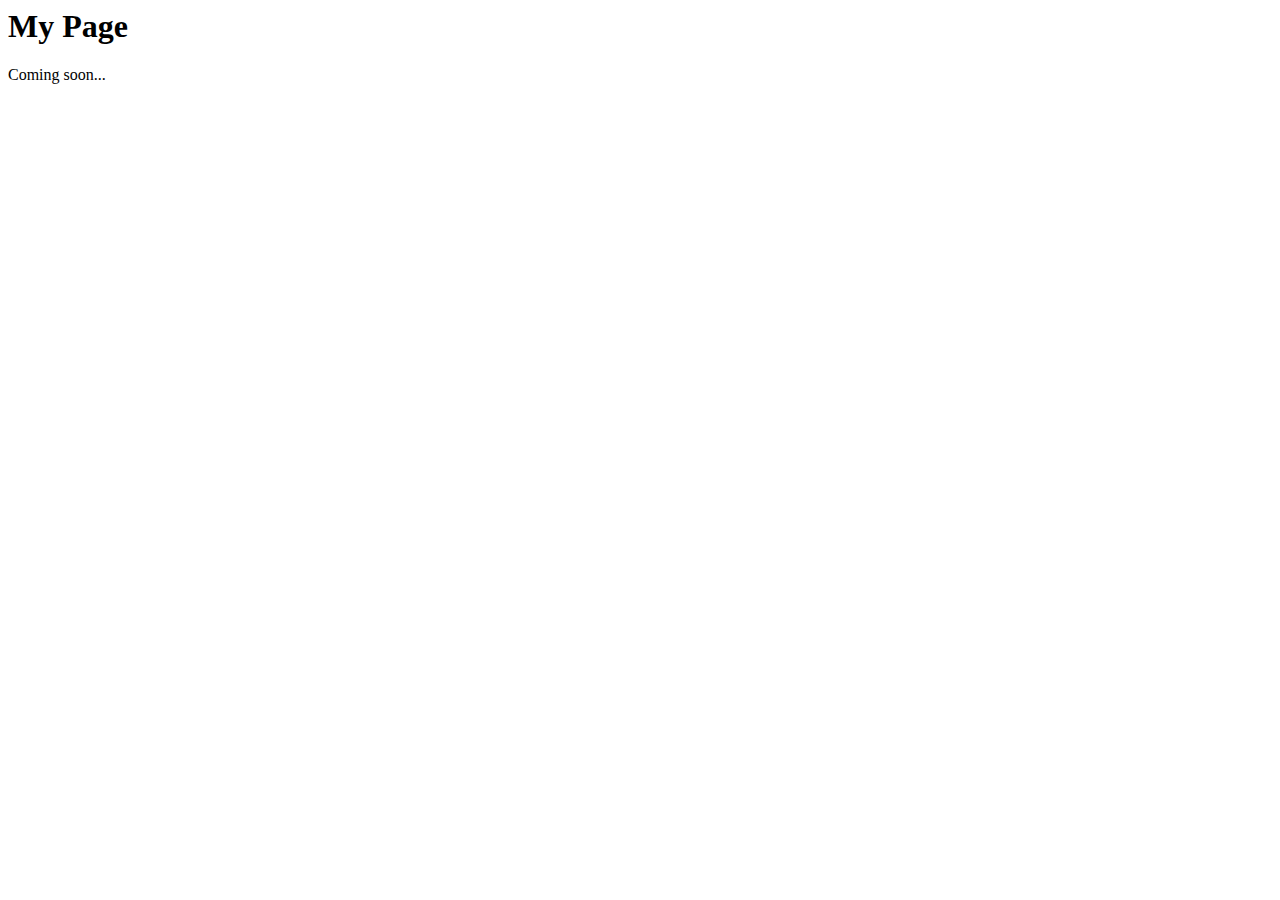
==== index.html @ bdb6a392 "Create index.html" ====
<html lang="en">
<head>
    <meta charset="UTF-8">
    <meta http-equiv="X-UA-Compatible" content="IE=edge">
    <meta name="viewport" content="width=device-width, initial-scale=1.0">
    <title>Document</title>
</head>
<body>
    <h1>My Page</h1>
    <p>Coming soon...</p>
</body>
</html>
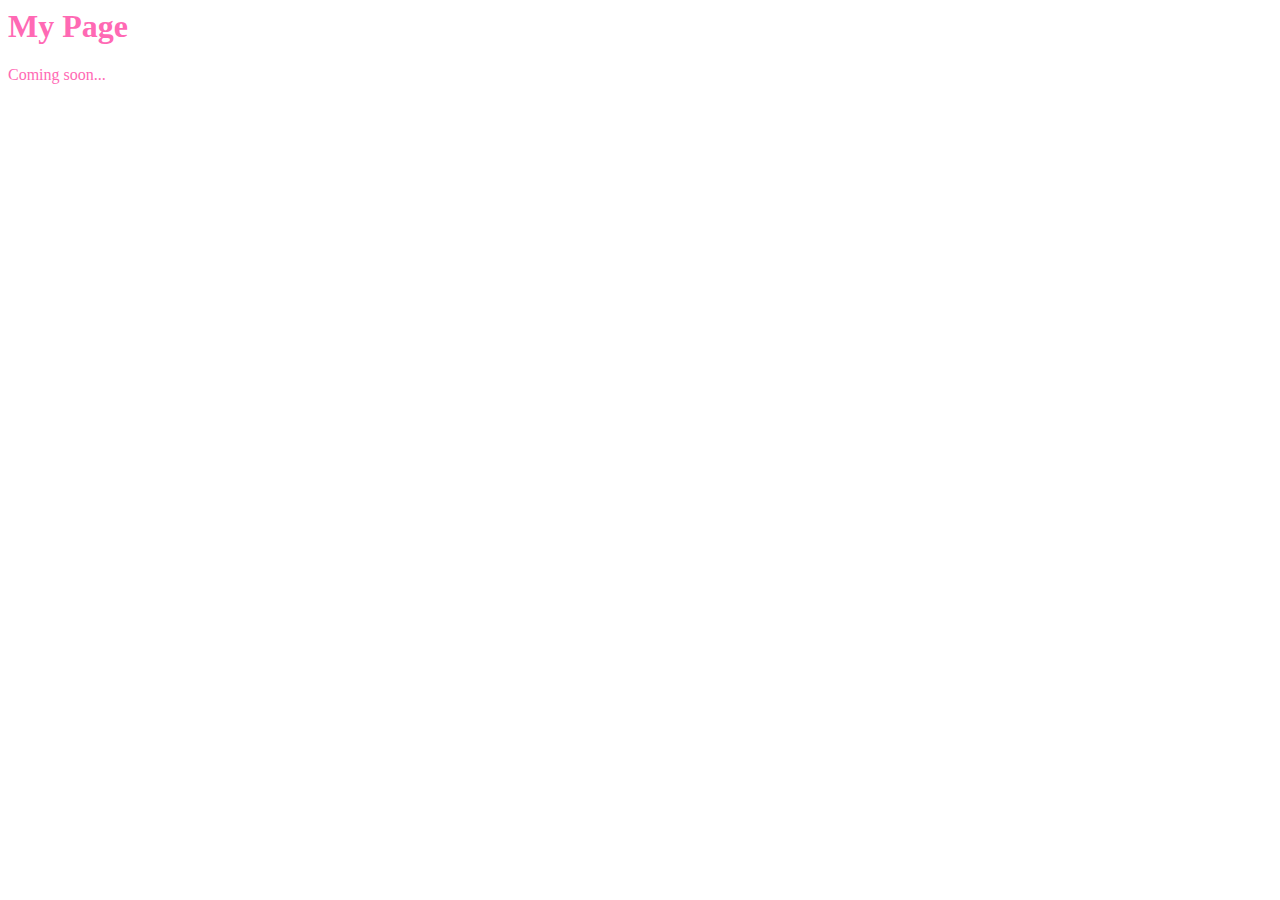
==== commit 7a392fec: "Update index.html" ====
--- a/index.html
+++ b/index.html
@@ -3,6 +3,7 @@
     <meta charset="UTF-8">
     <meta http-equiv="X-UA-Compatible" content="IE=edge">
     <meta name="viewport" content="width=device-width, initial-scale=1.0">
+    <link rel="stylesheet" href="styles.css">
     <title>Document</title>
 </head>
 <body>
--- a/styles.css
+++ b/styles.css
@@ -0,0 +1,3 @@
+body {
+  color: hotpink;
+}
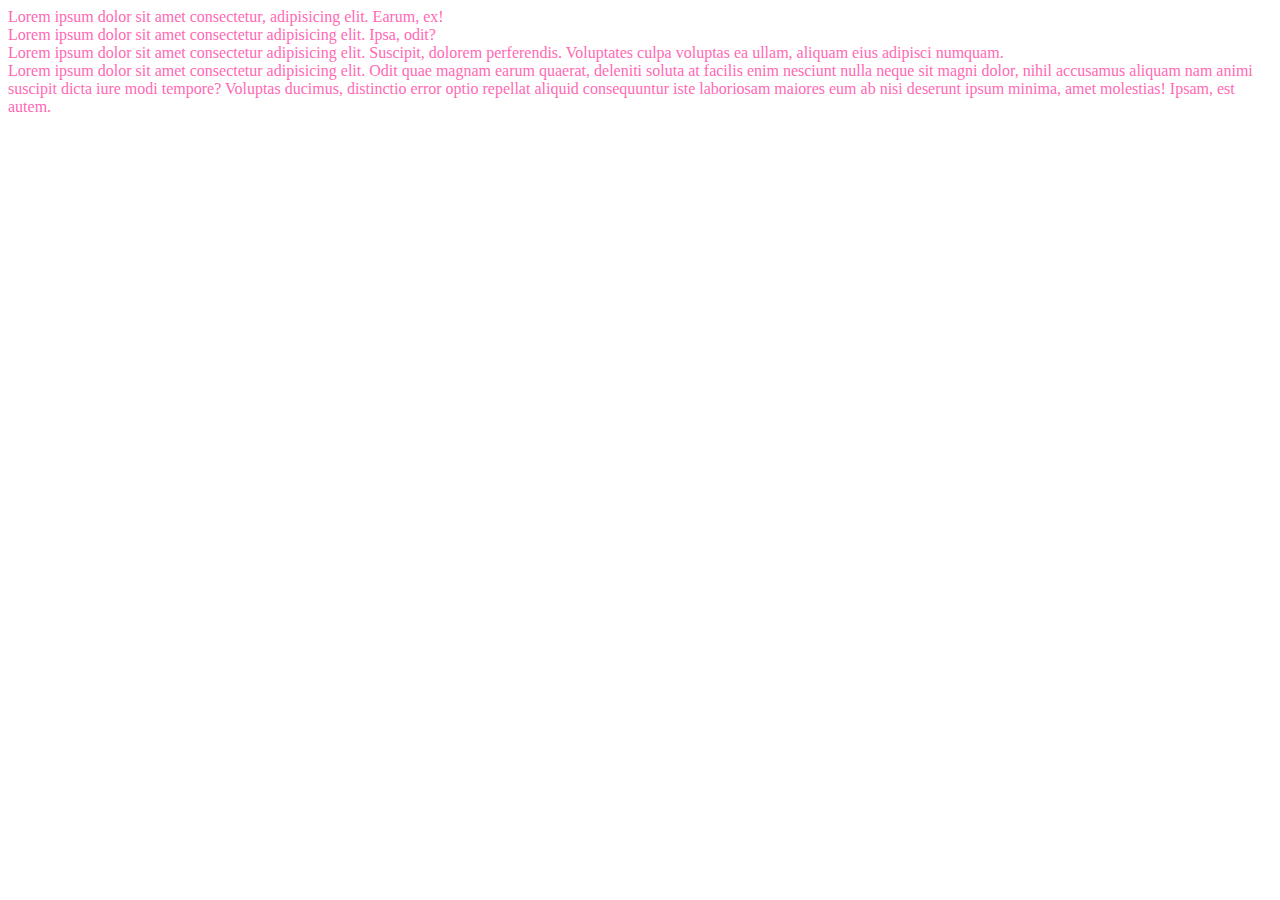
==== commit 9b1cbc43: "Update index.html" ====
--- a/index.html
+++ b/index.html
@@ -4,10 +4,14 @@
     <meta http-equiv="X-UA-Compatible" content="IE=edge">
     <meta name="viewport" content="width=device-width, initial-scale=1.0">
     <link rel="stylesheet" href="styles.css">
-    <title>Document</title>
+    <title>Tribute Page</title>
 </head>
 <body>
-    <h1>My Page</h1>
-    <p>Coming soon...</p>
+    <div class="container">
+        <div class="uno">Lorem ipsum dolor sit amet consectetur, adipisicing elit. Earum, ex!</div>
+        <div class="dos">Lorem ipsum dolor sit amet consectetur adipisicing elit. Ipsa, odit?</div>
+        <div class="tres">Lorem ipsum dolor sit amet consectetur adipisicing elit. Suscipit, dolorem perferendis. Voluptates culpa voluptas ea ullam, aliquam eius adipisci numquam. </div>
+        <div class="cuatro">Lorem ipsum dolor sit amet consectetur adipisicing elit. Odit quae magnam earum quaerat, deleniti soluta at facilis enim nesciunt nulla neque sit magni dolor, nihil accusamus aliquam nam animi suscipit dicta iure modi tempore? Voluptas ducimus, distinctio error optio repellat aliquid consequuntur iste laboriosam maiores eum ab nisi deserunt ipsum minima, amet molestias! Ipsam, est autem. </div>
+    </div>
 </body>
 </html>
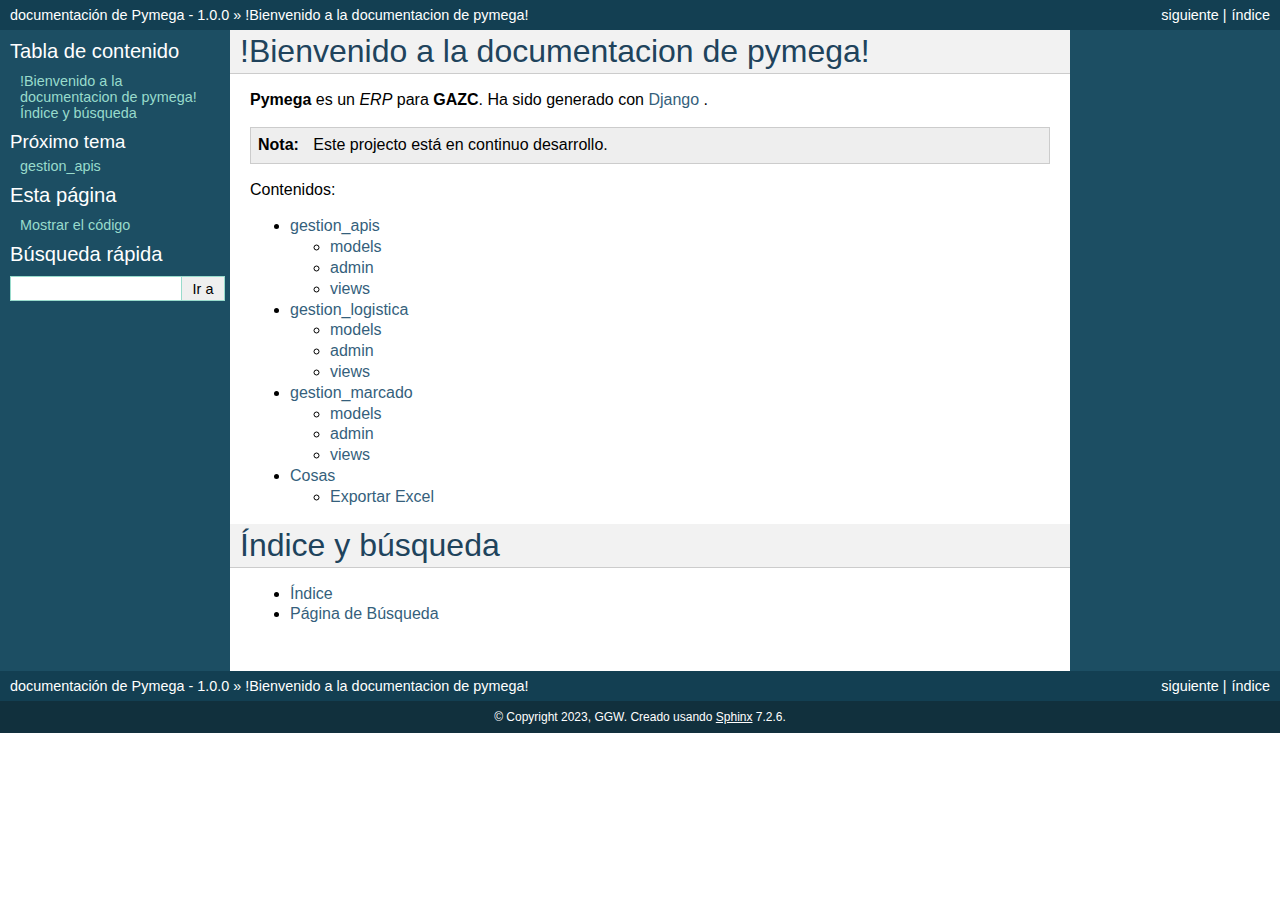
==== commit f3cb1f8e: "Add files via upload" ====
--- a/index.html
+++ b/index.html
@@ -1,17 +1,142 @@
-<html lang="en">
-<head>
-    <meta charset="UTF-8">
-    <meta http-equiv="X-UA-Compatible" content="IE=edge">
-    <meta name="viewport" content="width=device-width, initial-scale=1.0">
-    <link rel="stylesheet" href="styles.css">
-    <title>Tribute Page</title>
-</head>
-<body>
-    <div class="container">
-        <div class="uno">Lorem ipsum dolor sit amet consectetur, adipisicing elit. Earum, ex!</div>
-        <div class="dos">Lorem ipsum dolor sit amet consectetur adipisicing elit. Ipsa, odit?</div>
-        <div class="tres">Lorem ipsum dolor sit amet consectetur adipisicing elit. Suscipit, dolorem perferendis. Voluptates culpa voluptas ea ullam, aliquam eius adipisci numquam. </div>
-        <div class="cuatro">Lorem ipsum dolor sit amet consectetur adipisicing elit. Odit quae magnam earum quaerat, deleniti soluta at facilis enim nesciunt nulla neque sit magni dolor, nihil accusamus aliquam nam animi suscipit dicta iure modi tempore? Voluptas ducimus, distinctio error optio repellat aliquid consequuntur iste laboriosam maiores eum ab nisi deserunt ipsum minima, amet molestias! Ipsam, est autem. </div>
-    </div>
-</body>
-</html>
+<!DOCTYPE html>
+
+<html lang="es" data-content_root="./">
+  <head>
+    <meta charset="utf-8" />
+    <meta name="viewport" content="width=device-width, initial-scale=1.0" /><meta name="viewport" content="width=device-width, initial-scale=1" />
+
+    <title>!Bienvenido a la documentacion de pymega! &#8212; documentación de Pymega - 1.0.0</title>
+    <link rel="stylesheet" type="text/css" href="_static/pygments.css?v=b76e3c8a" />
+    <link rel="stylesheet" type="text/css" href="_static/classic.css?v=514cf933" />
+    
+    <script src="_static/documentation_options.js?v=36c4ab74"></script>
+    <script src="_static/doctools.js?v=888ff710"></script>
+    <script src="_static/sphinx_highlight.js?v=dc90522c"></script>
+    <script src="_static/translations.js?v=efdbd0b9"></script>
+    
+    <link rel="index" title="Índice" href="genindex.html" />
+    <link rel="search" title="Búsqueda" href="search.html" />
+    <link rel="next" title="gestion_apis" href="gestion_apis.html" /> 
+  </head><body>
+    <div class="related" role="navigation" aria-label="related navigation">
+      <h3>Navegación</h3>
+      <ul>
+        <li class="right" style="margin-right: 10px">
+          <a href="genindex.html" title="Índice General"
+             accesskey="I">índice</a></li>
+        <li class="right" >
+          <a href="gestion_apis.html" title="gestion_apis"
+             accesskey="N">siguiente</a> |</li>
+        <li class="nav-item nav-item-0"><a href="#">documentación de Pymega - 1.0.0</a> &#187;</li>
+        <li class="nav-item nav-item-this"><a href="">!Bienvenido a la documentacion de pymega!</a></li> 
+      </ul>
+    </div>  
+
+    <div class="document">
+      <div class="documentwrapper">
+        <div class="bodywrapper">
+          <div class="body" role="main">
+            
+  <section id="bienvenido-a-la-documentacion-de-pymega">
+<h1>!Bienvenido a la documentacion de pymega!<a class="headerlink" href="#bienvenido-a-la-documentacion-de-pymega" title="Link to this heading">¶</a></h1>
+<p><strong>Pymega</strong> es un <em>ERP</em> para <strong>GAZC</strong>. Ha sido generado con <a class="reference external" href="https://www.djangoproject.com/">Django</a> .</p>
+<div class="admonition note">
+<p class="admonition-title">Nota</p>
+<p>Este projecto está en continuo desarrollo.</p>
+</div>
+<div class="toctree-wrapper compound">
+<p class="caption" role="heading"><span class="caption-text">Contenidos:</span></p>
+<ul>
+<li class="toctree-l1"><a class="reference internal" href="gestion_apis.html">gestion_apis</a><ul>
+<li class="toctree-l2"><a class="reference internal" href="gestion_apis.html#models">models</a></li>
+<li class="toctree-l2"><a class="reference internal" href="gestion_apis.html#admin">admin</a></li>
+<li class="toctree-l2"><a class="reference internal" href="gestion_apis.html#views">views</a></li>
+</ul>
+</li>
+<li class="toctree-l1"><a class="reference internal" href="gestion_logistica.html">gestion_logistica</a><ul>
+<li class="toctree-l2"><a class="reference internal" href="gestion_logistica.html#models">models</a></li>
+<li class="toctree-l2"><a class="reference internal" href="gestion_logistica.html#admin">admin</a></li>
+<li class="toctree-l2"><a class="reference internal" href="gestion_logistica.html#views">views</a></li>
+</ul>
+</li>
+<li class="toctree-l1"><a class="reference internal" href="gestion_marcado.html">gestion_marcado</a><ul>
+<li class="toctree-l2"><a class="reference internal" href="gestion_marcado.html#models">models</a></li>
+<li class="toctree-l2"><a class="reference internal" href="gestion_marcado.html#admin">admin</a></li>
+<li class="toctree-l2"><a class="reference internal" href="gestion_marcado.html#views">views</a></li>
+</ul>
+</li>
+<li class="toctree-l1"><a class="reference internal" href="cosas_interesantes.html">Cosas</a><ul>
+<li class="toctree-l2"><a class="reference internal" href="cosas_interesantes.html#exportar-excel">Exportar Excel</a></li>
+</ul>
+</li>
+</ul>
+</div>
+</section>
+<section id="indice-y-busqueda">
+<h1>Índice y búsqueda<a class="headerlink" href="#indice-y-busqueda" title="Link to this heading">¶</a></h1>
+<ul class="simple">
+<li><p><a class="reference internal" href="genindex.html"><span class="std std-ref">Índice</span></a></p></li>
+<li><p><a class="reference internal" href="search.html"><span class="std std-ref">Página de Búsqueda</span></a></p></li>
+</ul>
+</section>
+
+
+            <div class="clearer"></div>
+          </div>
+        </div>
+      </div>
+      <div class="sphinxsidebar" role="navigation" aria-label="main navigation">
+        <div class="sphinxsidebarwrapper">
+  <div>
+    <h3><a href="#">Tabla de contenido</a></h3>
+    <ul>
+<li><a class="reference internal" href="#">!Bienvenido a la documentacion de pymega!</a></li>
+<li><a class="reference internal" href="#indice-y-busqueda">Índice y búsqueda</a></li>
+</ul>
+
+  </div>
+  <div>
+    <h4>Próximo tema</h4>
+    <p class="topless"><a href="gestion_apis.html"
+                          title="próximo capítulo">gestion_apis</a></p>
+  </div>
+  <div role="note" aria-label="source link">
+    <h3>Esta página</h3>
+    <ul class="this-page-menu">
+      <li><a href="_sources/index.rst.txt"
+            rel="nofollow">Mostrar el código</a></li>
+    </ul>
+   </div>
+<div id="searchbox" style="display: none" role="search">
+  <h3 id="searchlabel">Búsqueda rápida</h3>
+    <div class="searchformwrapper">
+    <form class="search" action="search.html" method="get">
+      <input type="text" name="q" aria-labelledby="searchlabel" autocomplete="off" autocorrect="off" autocapitalize="off" spellcheck="false"/>
+      <input type="submit" value="Ir a" />
+    </form>
+    </div>
+</div>
+<script>document.getElementById('searchbox').style.display = "block"</script>
+        </div>
+      </div>
+      <div class="clearer"></div>
+    </div>
+    <div class="related" role="navigation" aria-label="related navigation">
+      <h3>Navegación</h3>
+      <ul>
+        <li class="right" style="margin-right: 10px">
+          <a href="genindex.html" title="Índice General"
+             >índice</a></li>
+        <li class="right" >
+          <a href="gestion_apis.html" title="gestion_apis"
+             >siguiente</a> |</li>
+        <li class="nav-item nav-item-0"><a href="#">documentación de Pymega - 1.0.0</a> &#187;</li>
+        <li class="nav-item nav-item-this"><a href="">!Bienvenido a la documentacion de pymega!</a></li> 
+      </ul>
+    </div>
+    <div class="footer" role="contentinfo">
+    &#169; Copyright 2023, GGW.
+      Creado usando <a href="https://www.sphinx-doc.org/">Sphinx</a> 7.2.6.
+    </div>
+  </body>
+</html>--- a/_static/pygments.css
+++ b/_static/pygments.css
@@ -0,0 +1,74 @@
+pre { line-height: 125%; }
+td.linenos .normal { color: inherit; background-color: transparent; padding-left: 5px; padding-right: 5px; }
+span.linenos { color: inherit; background-color: transparent; padding-left: 5px; padding-right: 5px; }
+td.linenos .special { color: #000000; background-color: #ffffc0; padding-left: 5px; padding-right: 5px; }
+span.linenos.special { color: #000000; background-color: #ffffc0; padding-left: 5px; padding-right: 5px; }
+.highlight .hll { background-color: #ffffcc }
+.highlight { background: #eeffcc; }
+.highlight .c { color: #408090; font-style: italic } /* Comment */
+.highlight .err { border: 1px solid #FF0000 } /* Error */
+.highlight .k { color: #007020; font-weight: bold } /* Keyword */
+.highlight .o { color: #666666 } /* Operator */
+.highlight .ch { color: #408090; font-style: italic } /* Comment.Hashbang */
+.highlight .cm { color: #408090; font-style: italic } /* Comment.Multiline */
+.highlight .cp { color: #007020 } /* Comment.Preproc */
+.highlight .cpf { color: #408090; font-style: italic } /* Comment.PreprocFile */
+.highlight .c1 { color: #408090; font-style: italic } /* Comment.Single */
+.highlight .cs { color: #408090; background-color: #fff0f0 } /* Comment.Special */
+.highlight .gd { color: #A00000 } /* Generic.Deleted */
+.highlight .ge { font-style: italic } /* Generic.Emph */
+.highlight .gr { color: #FF0000 } /* Generic.Error */
+.highlight .gh { color: #000080; font-weight: bold } /* Generic.Heading */
+.highlight .gi { color: #00A000 } /* Generic.Inserted */
+.highlight .go { color: #333333 } /* Generic.Output */
+.highlight .gp { color: #c65d09; font-weight: bold } /* Generic.Prompt */
+.highlight .gs { font-weight: bold } /* Generic.Strong */
+.highlight .gu { color: #800080; font-weight: bold } /* Generic.Subheading */
+.highlight .gt { color: #0044DD } /* Generic.Traceback */
+.highlight .kc { color: #007020; font-weight: bold } /* Keyword.Constant */
+.highlight .kd { color: #007020; font-weight: bold } /* Keyword.Declaration */
+.highlight .kn { color: #007020; font-weight: bold } /* Keyword.Namespace */
+.highlight .kp { color: #007020 } /* Keyword.Pseudo */
+.highlight .kr { color: #007020; font-weight: bold } /* Keyword.Reserved */
+.highlight .kt { color: #902000 } /* Keyword.Type */
+.highlight .m { color: #208050 } /* Literal.Number */
+.highlight .s { color: #4070a0 } /* Literal.String */
+.highlight .na { color: #4070a0 } /* Name.Attribute */
+.highlight .nb { color: #007020 } /* Name.Builtin */
+.highlight .nc { color: #0e84b5; font-weight: bold } /* Name.Class */
+.highlight .no { color: #60add5 } /* Name.Constant */
+.highlight .nd { color: #555555; font-weight: bold } /* Name.Decorator */
+.highlight .ni { color: #d55537; font-weight: bold } /* Name.Entity */
+.highlight .ne { color: #007020 } /* Name.Exception */
+.highlight .nf { color: #06287e } /* Name.Function */
+.highlight .nl { color: #002070; font-weight: bold } /* Name.Label */
+.highlight .nn { color: #0e84b5; font-weight: bold } /* Name.Namespace */
+.highlight .nt { color: #062873; font-weight: bold } /* Name.Tag */
+.highlight .nv { color: #bb60d5 } /* Name.Variable */
+.highlight .ow { color: #007020; font-weight: bold } /* Operator.Word */
+.highlight .w { color: #bbbbbb } /* Text.Whitespace */
+.highlight .mb { color: #208050 } /* Literal.Number.Bin */
+.highlight .mf { color: #208050 } /* Literal.Number.Float */
+.highlight .mh { color: #208050 } /* Literal.Number.Hex */
+.highlight .mi { color: #208050 } /* Literal.Number.Integer */
+.highlight .mo { color: #208050 } /* Literal.Number.Oct */
+.highlight .sa { color: #4070a0 } /* Literal.String.Affix */
+.highlight .sb { color: #4070a0 } /* Literal.String.Backtick */
+.highlight .sc { color: #4070a0 } /* Literal.String.Char */
+.highlight .dl { color: #4070a0 } /* Literal.String.Delimiter */
+.highlight .sd { color: #4070a0; font-style: italic } /* Literal.String.Doc */
+.highlight .s2 { color: #4070a0 } /* Literal.String.Double */
+.highlight .se { color: #4070a0; font-weight: bold } /* Literal.String.Escape */
+.highlight .sh { color: #4070a0 } /* Literal.String.Heredoc */
+.highlight .si { color: #70a0d0; font-style: italic } /* Literal.String.Interpol */
+.highlight .sx { color: #c65d09 } /* Literal.String.Other */
+.highlight .sr { color: #235388 } /* Literal.String.Regex */
+.highlight .s1 { color: #4070a0 } /* Literal.String.Single */
+.highlight .ss { color: #517918 } /* Literal.String.Symbol */
+.highlight .bp { color: #007020 } /* Name.Builtin.Pseudo */
+.highlight .fm { color: #06287e } /* Name.Function.Magic */
+.highlight .vc { color: #bb60d5 } /* Name.Variable.Class */
+.highlight .vg { color: #bb60d5 } /* Name.Variable.Global */
+.highlight .vi { color: #bb60d5 } /* Name.Variable.Instance */
+.highlight .vm { color: #bb60d5 } /* Name.Variable.Magic */
+.highlight .il { color: #208050 } /* Literal.Number.Integer.Long */--- a/_static/classic.css
+++ b/_static/classic.css
@@ -0,0 +1,269 @@
+/*
+ * classic.css_t
+ * ~~~~~~~~~~~~~
+ *
+ * Sphinx stylesheet -- classic theme.
+ *
+ * :copyright: Copyright 2007-2023 by the Sphinx team, see AUTHORS.
+ * :license: BSD, see LICENSE for details.
+ *
+ */
+
+@import url("basic.css");
+
+/* -- page layout ----------------------------------------------------------- */
+
+html {
+    /* CSS hack for macOS's scrollbar (see #1125) */
+    background-color: #FFFFFF;
+}
+
+body {
+    font-family: sans-serif;
+    font-size: 100%;
+    background-color: #11303d;
+    color: #000;
+    margin: 0;
+    padding: 0;
+}
+
+div.document {
+    display: flex;
+    background-color: #1c4e63;
+}
+
+div.documentwrapper {
+    float: left;
+    width: 100%;
+}
+
+div.bodywrapper {
+    margin: 0 0 0 230px;
+}
+
+div.body {
+    background-color: #ffffff;
+    color: #000000;
+    padding: 0 20px 30px 20px;
+}
+
+div.footer {
+    color: #ffffff;
+    width: 100%;
+    padding: 9px 0 9px 0;
+    text-align: center;
+    font-size: 75%;
+}
+
+div.footer a {
+    color: #ffffff;
+    text-decoration: underline;
+}
+
+div.related {
+    background-color: #133f52;
+    line-height: 30px;
+    color: #ffffff;
+}
+
+div.related a {
+    color: #ffffff;
+}
+
+div.sphinxsidebar {
+}
+
+div.sphinxsidebar h3 {
+    font-family: 'Trebuchet MS', sans-serif;
+    color: #ffffff;
+    font-size: 1.4em;
+    font-weight: normal;
+    margin: 0;
+    padding: 0;
+}
+
+div.sphinxsidebar h3 a {
+    color: #ffffff;
+}
+
+div.sphinxsidebar h4 {
+    font-family: 'Trebuchet MS', sans-serif;
+    color: #ffffff;
+    font-size: 1.3em;
+    font-weight: normal;
+    margin: 5px 0 0 0;
+    padding: 0;
+}
+
+div.sphinxsidebar p {
+    color: #ffffff;
+}
+
+div.sphinxsidebar p.topless {
+    margin: 5px 10px 10px 10px;
+}
+
+div.sphinxsidebar ul {
+    margin: 10px;
+    padding: 0;
+    color: #ffffff;
+}
+
+div.sphinxsidebar a {
+    color: #98dbcc;
+}
+
+div.sphinxsidebar input {
+    border: 1px solid #98dbcc;
+    font-family: sans-serif;
+    font-size: 1em;
+}
+
+
+
+/* -- hyperlink styles ------------------------------------------------------ */
+
+a {
+    color: #355f7c;
+    text-decoration: none;
+}
+
+a:visited {
+    color: #551a8b;
+    text-decoration: none;
+}
+
+a:hover {
+    text-decoration: underline;
+}
+
+
+
+/* -- body styles ----------------------------------------------------------- */
+
+div.body h1,
+div.body h2,
+div.body h3,
+div.body h4,
+div.body h5,
+div.body h6 {
+    font-family: 'Trebuchet MS', sans-serif;
+    background-color: #f2f2f2;
+    font-weight: normal;
+    color: #20435c;
+    border-bottom: 1px solid #ccc;
+    margin: 20px -20px 10px -20px;
+    padding: 3px 0 3px 10px;
+}
+
+div.body h1 { margin-top: 0; font-size: 200%; }
+div.body h2 { font-size: 160%; }
+div.body h3 { font-size: 140%; }
+div.body h4 { font-size: 120%; }
+div.body h5 { font-size: 110%; }
+div.body h6 { font-size: 100%; }
+
+a.headerlink {
+    color: #c60f0f;
+    font-size: 0.8em;
+    padding: 0 4px 0 4px;
+    text-decoration: none;
+}
+
+a.headerlink:hover {
+    background-color: #c60f0f;
+    color: white;
+}
+
+div.body p, div.body dd, div.body li, div.body blockquote {
+    text-align: justify;
+    line-height: 130%;
+}
+
+div.admonition p.admonition-title + p {
+    display: inline;
+}
+
+div.admonition p {
+    margin-bottom: 5px;
+}
+
+div.admonition pre {
+    margin-bottom: 5px;
+}
+
+div.admonition ul, div.admonition ol {
+    margin-bottom: 5px;
+}
+
+div.note {
+    background-color: #eee;
+    border: 1px solid #ccc;
+}
+
+div.seealso {
+    background-color: #ffc;
+    border: 1px solid #ff6;
+}
+
+nav.contents,
+aside.topic,
+div.topic {
+    background-color: #eee;
+}
+
+div.warning {
+    background-color: #ffe4e4;
+    border: 1px solid #f66;
+}
+
+p.admonition-title {
+    display: inline;
+}
+
+p.admonition-title:after {
+    content: ":";
+}
+
+pre {
+    padding: 5px;
+    background-color: unset;
+    color: unset;
+    line-height: 120%;
+    border: 1px solid #ac9;
+    border-left: none;
+    border-right: none;
+}
+
+code {
+    background-color: #ecf0f3;
+    padding: 0 1px 0 1px;
+    font-size: 0.95em;
+}
+
+th, dl.field-list > dt {
+    background-color: #ede;
+}
+
+.warning code {
+    background: #efc2c2;
+}
+
+.note code {
+    background: #d6d6d6;
+}
+
+.viewcode-back {
+    font-family: sans-serif;
+}
+
+div.viewcode-block:target {
+    background-color: #f4debf;
+    border-top: 1px solid #ac9;
+    border-bottom: 1px solid #ac9;
+}
+
+div.code-block-caption {
+    color: #efefef;
+    background-color: #1c4e63;
+}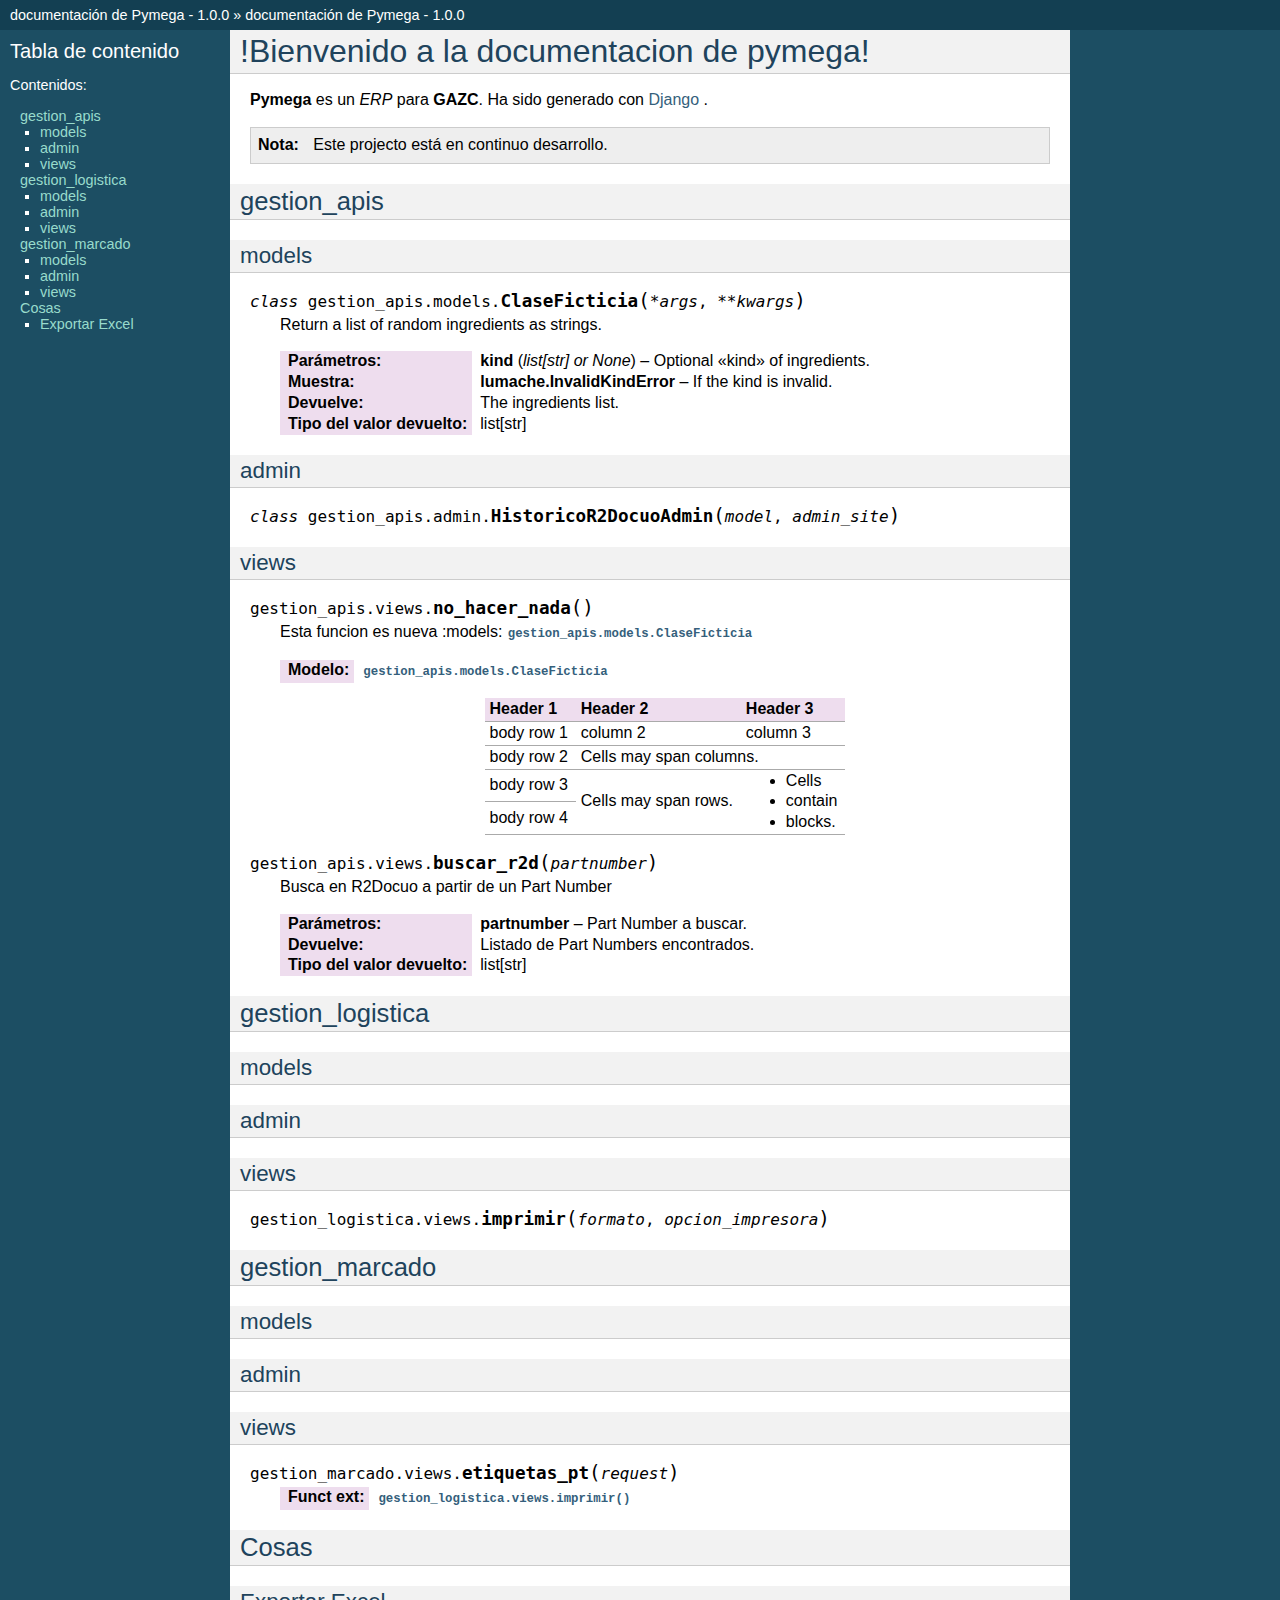
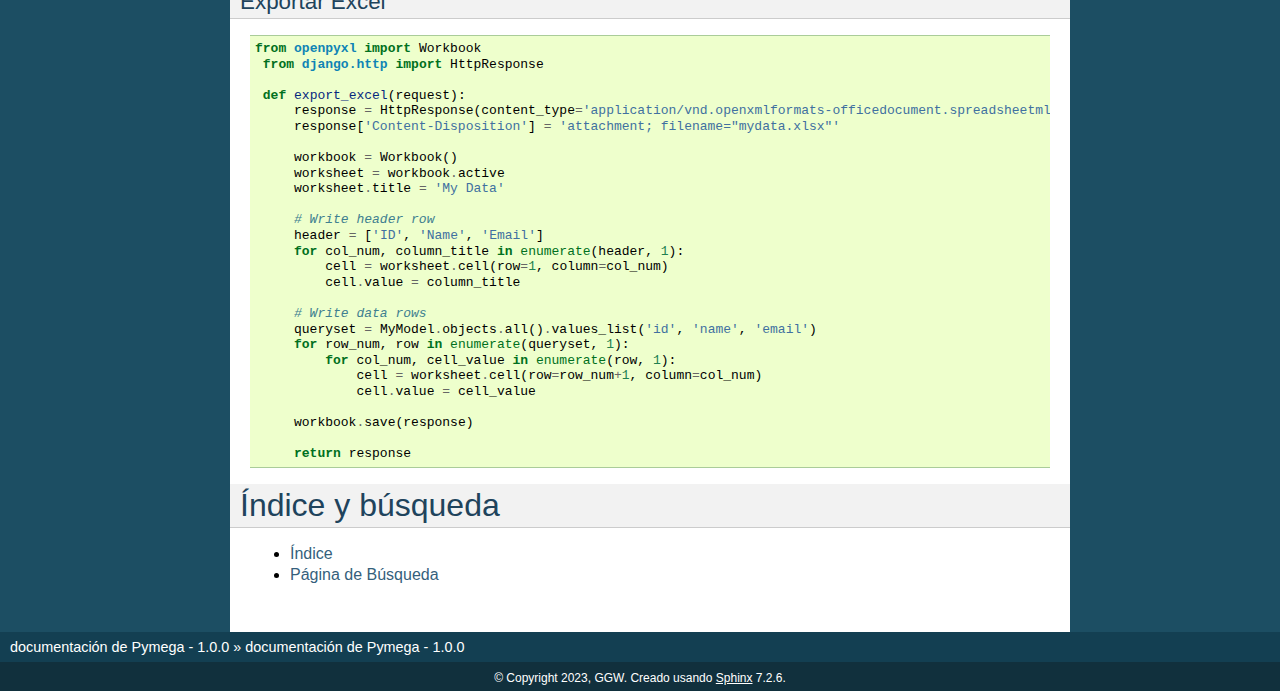
==== commit abe05bca: "Add files via upload" ====
--- a/index.html
+++ b/index.html
@@ -5,30 +5,23 @@
     <meta charset="utf-8" />
     <meta name="viewport" content="width=device-width, initial-scale=1.0" /><meta name="viewport" content="width=device-width, initial-scale=1" />
 
-    <title>!Bienvenido a la documentacion de pymega! &#8212; documentación de Pymega - 1.0.0</title>
-    <link rel="stylesheet" type="text/css" href="_static/pygments.css?v=b76e3c8a" />
-    <link rel="stylesheet" type="text/css" href="_static/classic.css?v=514cf933" />
+    <title>documentación de Pymega - 1.0.0</title>
+    <link rel="stylesheet" type="text/css" href="_static/pygments.css" />
+    <link rel="stylesheet" type="text/css" href="_static/classic.css" />
     
-    <script src="_static/documentation_options.js?v=36c4ab74"></script>
-    <script src="_static/doctools.js?v=888ff710"></script>
-    <script src="_static/sphinx_highlight.js?v=dc90522c"></script>
-    <script src="_static/translations.js?v=efdbd0b9"></script>
+    <script src="_static/documentation_options.js"></script>
+    <script src="_static/doctools.js"></script>
+    <script src="_static/sphinx_highlight.js"></script>
+    <script src="_static/translations.js"></script>
     
     <link rel="index" title="Índice" href="genindex.html" />
-    <link rel="search" title="Búsqueda" href="search.html" />
-    <link rel="next" title="gestion_apis" href="gestion_apis.html" /> 
+    <link rel="search" title="Búsqueda" href="search.html" /> 
   </head><body>
     <div class="related" role="navigation" aria-label="related navigation">
       <h3>Navegación</h3>
       <ul>
-        <li class="right" style="margin-right: 10px">
-          <a href="genindex.html" title="Índice General"
-             accesskey="I">índice</a></li>
-        <li class="right" >
-          <a href="gestion_apis.html" title="gestion_apis"
-             accesskey="N">siguiente</a> |</li>
         <li class="nav-item nav-item-0"><a href="#">documentación de Pymega - 1.0.0</a> &#187;</li>
-        <li class="nav-item nav-item-this"><a href="">!Bienvenido a la documentacion de pymega!</a></li> 
+        <li class="nav-item nav-item-this"><a href="">documentación de Pymega - 1.0.0</a></li> 
       </ul>
     </div>  
 
@@ -45,31 +38,175 @@
 <p>Este projecto está en continuo desarrollo.</p>
 </div>
 <div class="toctree-wrapper compound">
-<p class="caption" role="heading"><span class="caption-text">Contenidos:</span></p>
-<ul>
-<li class="toctree-l1"><a class="reference internal" href="gestion_apis.html">gestion_apis</a><ul>
-<li class="toctree-l2"><a class="reference internal" href="gestion_apis.html#models">models</a></li>
-<li class="toctree-l2"><a class="reference internal" href="gestion_apis.html#admin">admin</a></li>
-<li class="toctree-l2"><a class="reference internal" href="gestion_apis.html#views">views</a></li>
-</ul>
-</li>
-<li class="toctree-l1"><a class="reference internal" href="gestion_logistica.html">gestion_logistica</a><ul>
-<li class="toctree-l2"><a class="reference internal" href="gestion_logistica.html#models">models</a></li>
-<li class="toctree-l2"><a class="reference internal" href="gestion_logistica.html#admin">admin</a></li>
-<li class="toctree-l2"><a class="reference internal" href="gestion_logistica.html#views">views</a></li>
-</ul>
-</li>
-<li class="toctree-l1"><a class="reference internal" href="gestion_marcado.html">gestion_marcado</a><ul>
-<li class="toctree-l2"><a class="reference internal" href="gestion_marcado.html#models">models</a></li>
-<li class="toctree-l2"><a class="reference internal" href="gestion_marcado.html#admin">admin</a></li>
-<li class="toctree-l2"><a class="reference internal" href="gestion_marcado.html#views">views</a></li>
-</ul>
-</li>
-<li class="toctree-l1"><a class="reference internal" href="cosas_interesantes.html">Cosas</a><ul>
-<li class="toctree-l2"><a class="reference internal" href="cosas_interesantes.html#exportar-excel">Exportar Excel</a></li>
-</ul>
-</li>
-</ul>
+<span id="document-gestion_apis"></span><section id="gestion-apis">
+<h2>gestion_apis<a class="headerlink" href="#gestion-apis" title="Link to this heading">¶</a></h2>
+<section id="models">
+<h3>models<a class="headerlink" href="#models" title="Link to this heading">¶</a></h3>
+<dl class="py class">
+<dt class="sig sig-object py" id="gestion_apis.models.ClaseFicticia">
+<em class="property"><span class="pre">class</span><span class="w"> </span></em><span class="sig-prename descclassname"><span class="pre">gestion_apis.models.</span></span><span class="sig-name descname"><span class="pre">ClaseFicticia</span></span><span class="sig-paren">(</span><em class="sig-param"><span class="o"><span class="pre">*</span></span><span class="n"><span class="pre">args</span></span></em>, <em class="sig-param"><span class="o"><span class="pre">**</span></span><span class="n"><span class="pre">kwargs</span></span></em><span class="sig-paren">)</span><a class="headerlink" href="#gestion_apis.models.ClaseFicticia" title="Link to this definition">¶</a></dt>
+<dd><p>Return a list of random ingredients as strings.</p>
+<dl class="field-list simple">
+<dt class="field-odd">Parámetros<span class="colon">:</span></dt>
+<dd class="field-odd"><p><strong>kind</strong> (<em>list</em><em>[</em><em>str</em><em>] or </em><em>None</em>) – Optional «kind» of ingredients.</p>
+</dd>
+<dt class="field-even">Muestra<span class="colon">:</span></dt>
+<dd class="field-even"><p><strong>lumache.InvalidKindError</strong> – If the kind is invalid.</p>
+</dd>
+<dt class="field-odd">Devuelve<span class="colon">:</span></dt>
+<dd class="field-odd"><p>The ingredients list.</p>
+</dd>
+<dt class="field-even">Tipo del valor devuelto<span class="colon">:</span></dt>
+<dd class="field-even"><p>list[str]</p>
+</dd>
+</dl>
+</dd></dl>
+
+</section>
+<section id="admin">
+<h3>admin<a class="headerlink" href="#admin" title="Link to this heading">¶</a></h3>
+<dl class="py class">
+<dt class="sig sig-object py" id="gestion_apis.admin.HistoricoR2DocuoAdmin">
+<em class="property"><span class="pre">class</span><span class="w"> </span></em><span class="sig-prename descclassname"><span class="pre">gestion_apis.admin.</span></span><span class="sig-name descname"><span class="pre">HistoricoR2DocuoAdmin</span></span><span class="sig-paren">(</span><em class="sig-param"><span class="n"><span class="pre">model</span></span></em>, <em class="sig-param"><span class="n"><span class="pre">admin_site</span></span></em><span class="sig-paren">)</span><a class="headerlink" href="#gestion_apis.admin.HistoricoR2DocuoAdmin" title="Link to this definition">¶</a></dt>
+<dd></dd></dl>
+
+</section>
+<section id="views">
+<h3>views<a class="headerlink" href="#views" title="Link to this heading">¶</a></h3>
+<dl class="py function">
+<dt class="sig sig-object py" id="gestion_apis.views.no_hacer_nada">
+<span class="sig-prename descclassname"><span class="pre">gestion_apis.views.</span></span><span class="sig-name descname"><span class="pre">no_hacer_nada</span></span><span class="sig-paren">(</span><span class="sig-paren">)</span><a class="headerlink" href="#gestion_apis.views.no_hacer_nada" title="Link to this definition">¶</a></dt>
+<dd><p>Esta funcion es nueva
+:models: <a class="reference internal" href="#gestion_apis.models.ClaseFicticia" title="gestion_apis.models.ClaseFicticia"><code class="xref py py-class docutils literal notranslate"><span class="pre">gestion_apis.models.ClaseFicticia</span></code></a></p>
+<dl class="field-list simple">
+<dt class="field-odd">Modelo<span class="colon">:</span></dt>
+<dd class="field-odd"><p><a class="reference internal" href="#gestion_apis.models.ClaseFicticia" title="gestion_apis.models.ClaseFicticia"><code class="xref py py-class docutils literal notranslate"><span class="pre">gestion_apis.models.ClaseFicticia</span></code></a></p>
+</dd>
+</dl>
+<table class="docutils align-default">
+<thead>
+<tr class="row-odd"><th class="head"><p>Header 1</p></th>
+<th class="head"><p>Header 2</p></th>
+<th class="head"><p>Header 3</p></th>
+</tr>
+</thead>
+<tbody>
+<tr class="row-even"><td><p>body row 1</p></td>
+<td><p>column 2</p></td>
+<td><p>column 3</p></td>
+</tr>
+<tr class="row-odd"><td><p>body row 2</p></td>
+<td colspan="2"><p>Cells may span columns.</p></td>
+</tr>
+<tr class="row-even"><td><p>body row 3</p></td>
+<td rowspan="2"><p>Cells may
+span rows.</p></td>
+<td rowspan="2"><ul class="simple">
+<li><p>Cells</p></li>
+<li><p>contain</p></li>
+<li><p>blocks.</p></li>
+</ul>
+</td>
+</tr>
+<tr class="row-odd"><td><p>body row 4</p></td>
+</tr>
+</tbody>
+</table>
+</dd></dl>
+
+<dl class="py function">
+<dt class="sig sig-object py" id="gestion_apis.views.buscar_r2d">
+<span class="sig-prename descclassname"><span class="pre">gestion_apis.views.</span></span><span class="sig-name descname"><span class="pre">buscar_r2d</span></span><span class="sig-paren">(</span><em class="sig-param"><span class="n"><span class="pre">partnumber</span></span></em><span class="sig-paren">)</span><a class="headerlink" href="#gestion_apis.views.buscar_r2d" title="Link to this definition">¶</a></dt>
+<dd><p>Busca en R2Docuo a partir de un Part Number</p>
+<dl class="field-list simple">
+<dt class="field-odd">Parámetros<span class="colon">:</span></dt>
+<dd class="field-odd"><p><strong>partnumber</strong> – Part Number a buscar.</p>
+</dd>
+<dt class="field-even">Devuelve<span class="colon">:</span></dt>
+<dd class="field-even"><p>Listado de Part Numbers encontrados.</p>
+</dd>
+<dt class="field-odd">Tipo del valor devuelto<span class="colon">:</span></dt>
+<dd class="field-odd"><p>list[str]</p>
+</dd>
+</dl>
+</dd></dl>
+
+</section>
+</section>
+<span id="document-gestion_logistica"></span><section id="gestion-logistica">
+<h2>gestion_logistica<a class="headerlink" href="#gestion-logistica" title="Link to this heading">¶</a></h2>
+<section id="models">
+<h3>models<a class="headerlink" href="#models" title="Link to this heading">¶</a></h3>
+</section>
+<section id="admin">
+<h3>admin<a class="headerlink" href="#admin" title="Link to this heading">¶</a></h3>
+</section>
+<section id="views">
+<h3>views<a class="headerlink" href="#views" title="Link to this heading">¶</a></h3>
+<dl class="py function">
+<dt class="sig sig-object py" id="gestion_logistica.views.imprimir">
+<span class="sig-prename descclassname"><span class="pre">gestion_logistica.views.</span></span><span class="sig-name descname"><span class="pre">imprimir</span></span><span class="sig-paren">(</span><em class="sig-param"><span class="n"><span class="pre">formato</span></span></em>, <em class="sig-param"><span class="n"><span class="pre">opcion_impresora</span></span></em><span class="sig-paren">)</span><a class="headerlink" href="#gestion_logistica.views.imprimir" title="Link to this definition">¶</a></dt>
+<dd></dd></dl>
+
+</section>
+</section>
+<span id="document-gestion_marcado"></span><section id="gestion-marcado">
+<h2>gestion_marcado<a class="headerlink" href="#gestion-marcado" title="Link to this heading">¶</a></h2>
+<section id="models">
+<h3>models<a class="headerlink" href="#models" title="Link to this heading">¶</a></h3>
+</section>
+<section id="admin">
+<h3>admin<a class="headerlink" href="#admin" title="Link to this heading">¶</a></h3>
+</section>
+<section id="views">
+<h3>views<a class="headerlink" href="#views" title="Link to this heading">¶</a></h3>
+<dl class="py function">
+<dt class="sig sig-object py" id="gestion_marcado.views.etiquetas_pt">
+<span class="sig-prename descclassname"><span class="pre">gestion_marcado.views.</span></span><span class="sig-name descname"><span class="pre">etiquetas_pt</span></span><span class="sig-paren">(</span><em class="sig-param"><span class="n"><span class="pre">request</span></span></em><span class="sig-paren">)</span><a class="headerlink" href="#gestion_marcado.views.etiquetas_pt" title="Link to this definition">¶</a></dt>
+<dd><dl class="field-list simple">
+<dt class="field-odd">Funct ext<span class="colon">:</span></dt>
+<dd class="field-odd"><p><a class="reference internal" href="index.html#gestion_logistica.views.imprimir" title="gestion_logistica.views.imprimir"><code class="xref py py-func docutils literal notranslate"><span class="pre">gestion_logistica.views.imprimir()</span></code></a></p>
+</dd>
+</dl>
+</dd></dl>
+
+</section>
+</section>
+<span id="document-cosas_interesantes"></span><section id="cosas">
+<h2>Cosas<a class="headerlink" href="#cosas" title="Link to this heading">¶</a></h2>
+<section id="exportar-excel">
+<h3>Exportar Excel<a class="headerlink" href="#exportar-excel" title="Link to this heading">¶</a></h3>
+<div class="highlight-python notranslate"><div class="highlight"><pre><span></span><span class="kn">from</span> <span class="nn">openpyxl</span> <span class="kn">import</span> <span class="n">Workbook</span>
+ <span class="kn">from</span> <span class="nn">django.http</span> <span class="kn">import</span> <span class="n">HttpResponse</span>
+
+ <span class="k">def</span> <span class="nf">export_excel</span><span class="p">(</span><span class="n">request</span><span class="p">):</span>
+     <span class="n">response</span> <span class="o">=</span> <span class="n">HttpResponse</span><span class="p">(</span><span class="n">content_type</span><span class="o">=</span><span class="s1">&#39;application/vnd.openxmlformats-officedocument.spreadsheetml.sheet&#39;</span><span class="p">)</span>
+     <span class="n">response</span><span class="p">[</span><span class="s1">&#39;Content-Disposition&#39;</span><span class="p">]</span> <span class="o">=</span> <span class="s1">&#39;attachment; filename=&quot;mydata.xlsx&quot;&#39;</span>
+
+     <span class="n">workbook</span> <span class="o">=</span> <span class="n">Workbook</span><span class="p">()</span>
+     <span class="n">worksheet</span> <span class="o">=</span> <span class="n">workbook</span><span class="o">.</span><span class="n">active</span>
+     <span class="n">worksheet</span><span class="o">.</span><span class="n">title</span> <span class="o">=</span> <span class="s1">&#39;My Data&#39;</span>
+
+     <span class="c1"># Write header row</span>
+     <span class="n">header</span> <span class="o">=</span> <span class="p">[</span><span class="s1">&#39;ID&#39;</span><span class="p">,</span> <span class="s1">&#39;Name&#39;</span><span class="p">,</span> <span class="s1">&#39;Email&#39;</span><span class="p">]</span>
+     <span class="k">for</span> <span class="n">col_num</span><span class="p">,</span> <span class="n">column_title</span> <span class="ow">in</span> <span class="nb">enumerate</span><span class="p">(</span><span class="n">header</span><span class="p">,</span> <span class="mi">1</span><span class="p">):</span>
+         <span class="n">cell</span> <span class="o">=</span> <span class="n">worksheet</span><span class="o">.</span><span class="n">cell</span><span class="p">(</span><span class="n">row</span><span class="o">=</span><span class="mi">1</span><span class="p">,</span> <span class="n">column</span><span class="o">=</span><span class="n">col_num</span><span class="p">)</span>
+         <span class="n">cell</span><span class="o">.</span><span class="n">value</span> <span class="o">=</span> <span class="n">column_title</span>
+
+     <span class="c1"># Write data rows</span>
+     <span class="n">queryset</span> <span class="o">=</span> <span class="n">MyModel</span><span class="o">.</span><span class="n">objects</span><span class="o">.</span><span class="n">all</span><span class="p">()</span><span class="o">.</span><span class="n">values_list</span><span class="p">(</span><span class="s1">&#39;id&#39;</span><span class="p">,</span> <span class="s1">&#39;name&#39;</span><span class="p">,</span> <span class="s1">&#39;email&#39;</span><span class="p">)</span>
+     <span class="k">for</span> <span class="n">row_num</span><span class="p">,</span> <span class="n">row</span> <span class="ow">in</span> <span class="nb">enumerate</span><span class="p">(</span><span class="n">queryset</span><span class="p">,</span> <span class="mi">1</span><span class="p">):</span>
+         <span class="k">for</span> <span class="n">col_num</span><span class="p">,</span> <span class="n">cell_value</span> <span class="ow">in</span> <span class="nb">enumerate</span><span class="p">(</span><span class="n">row</span><span class="p">,</span> <span class="mi">1</span><span class="p">):</span>
+             <span class="n">cell</span> <span class="o">=</span> <span class="n">worksheet</span><span class="o">.</span><span class="n">cell</span><span class="p">(</span><span class="n">row</span><span class="o">=</span><span class="n">row_num</span><span class="o">+</span><span class="mi">1</span><span class="p">,</span> <span class="n">column</span><span class="o">=</span><span class="n">col_num</span><span class="p">)</span>
+             <span class="n">cell</span><span class="o">.</span><span class="n">value</span> <span class="o">=</span> <span class="n">cell_value</span>
+
+     <span class="n">workbook</span><span class="o">.</span><span class="n">save</span><span class="p">(</span><span class="n">response</span><span class="p">)</span>
+
+     <span class="k">return</span> <span class="n">response</span>
+</pre></div>
+</div>
+</section>
+</section>
 </div>
 </section>
 <section id="indice-y-busqueda">
@@ -89,34 +226,33 @@
         <div class="sphinxsidebarwrapper">
   <div>
     <h3><a href="#">Tabla de contenido</a></h3>
-    <ul>
-<li><a class="reference internal" href="#">!Bienvenido a la documentacion de pymega!</a></li>
-<li><a class="reference internal" href="#indice-y-busqueda">Índice y búsqueda</a></li>
+    <p class="caption" role="heading"><span class="caption-text">Contenidos:</span></p>
+<ul>
+<li class="toctree-l1"><a class="reference internal" href="index.html#document-gestion_apis">gestion_apis</a><ul>
+<li class="toctree-l2"><a class="reference internal" href="index.html#models">models</a></li>
+<li class="toctree-l2"><a class="reference internal" href="index.html#admin">admin</a></li>
+<li class="toctree-l2"><a class="reference internal" href="index.html#views">views</a></li>
+</ul>
+</li>
+<li class="toctree-l1"><a class="reference internal" href="index.html#document-gestion_logistica">gestion_logistica</a><ul>
+<li class="toctree-l2"><a class="reference internal" href="index.html#models">models</a></li>
+<li class="toctree-l2"><a class="reference internal" href="index.html#admin">admin</a></li>
+<li class="toctree-l2"><a class="reference internal" href="index.html#views">views</a></li>
+</ul>
+</li>
+<li class="toctree-l1"><a class="reference internal" href="index.html#document-gestion_marcado">gestion_marcado</a><ul>
+<li class="toctree-l2"><a class="reference internal" href="index.html#models">models</a></li>
+<li class="toctree-l2"><a class="reference internal" href="index.html#admin">admin</a></li>
+<li class="toctree-l2"><a class="reference internal" href="index.html#views">views</a></li>
+</ul>
+</li>
+<li class="toctree-l1"><a class="reference internal" href="index.html#document-cosas_interesantes">Cosas</a><ul>
+<li class="toctree-l2"><a class="reference internal" href="index.html#exportar-excel">Exportar Excel</a></li>
+</ul>
+</li>
 </ul>
 
   </div>
-  <div>
-    <h4>Próximo tema</h4>
-    <p class="topless"><a href="gestion_apis.html"
-                          title="próximo capítulo">gestion_apis</a></p>
-  </div>
-  <div role="note" aria-label="source link">
-    <h3>Esta página</h3>
-    <ul class="this-page-menu">
-      <li><a href="_sources/index.rst.txt"
-            rel="nofollow">Mostrar el código</a></li>
-    </ul>
-   </div>
-<div id="searchbox" style="display: none" role="search">
-  <h3 id="searchlabel">Búsqueda rápida</h3>
-    <div class="searchformwrapper">
-    <form class="search" action="search.html" method="get">
-      <input type="text" name="q" aria-labelledby="searchlabel" autocomplete="off" autocorrect="off" autocapitalize="off" spellcheck="false"/>
-      <input type="submit" value="Ir a" />
-    </form>
-    </div>
-</div>
-<script>document.getElementById('searchbox').style.display = "block"</script>
         </div>
       </div>
       <div class="clearer"></div>
@@ -124,14 +260,8 @@
     <div class="related" role="navigation" aria-label="related navigation">
       <h3>Navegación</h3>
       <ul>
-        <li class="right" style="margin-right: 10px">
-          <a href="genindex.html" title="Índice General"
-             >índice</a></li>
-        <li class="right" >
-          <a href="gestion_apis.html" title="gestion_apis"
-             >siguiente</a> |</li>
         <li class="nav-item nav-item-0"><a href="#">documentación de Pymega - 1.0.0</a> &#187;</li>
-        <li class="nav-item nav-item-this"><a href="">!Bienvenido a la documentacion de pymega!</a></li> 
+        <li class="nav-item nav-item-this"><a href="">documentación de Pymega - 1.0.0</a></li> 
       </ul>
     </div>
     <div class="footer" role="contentinfo">
